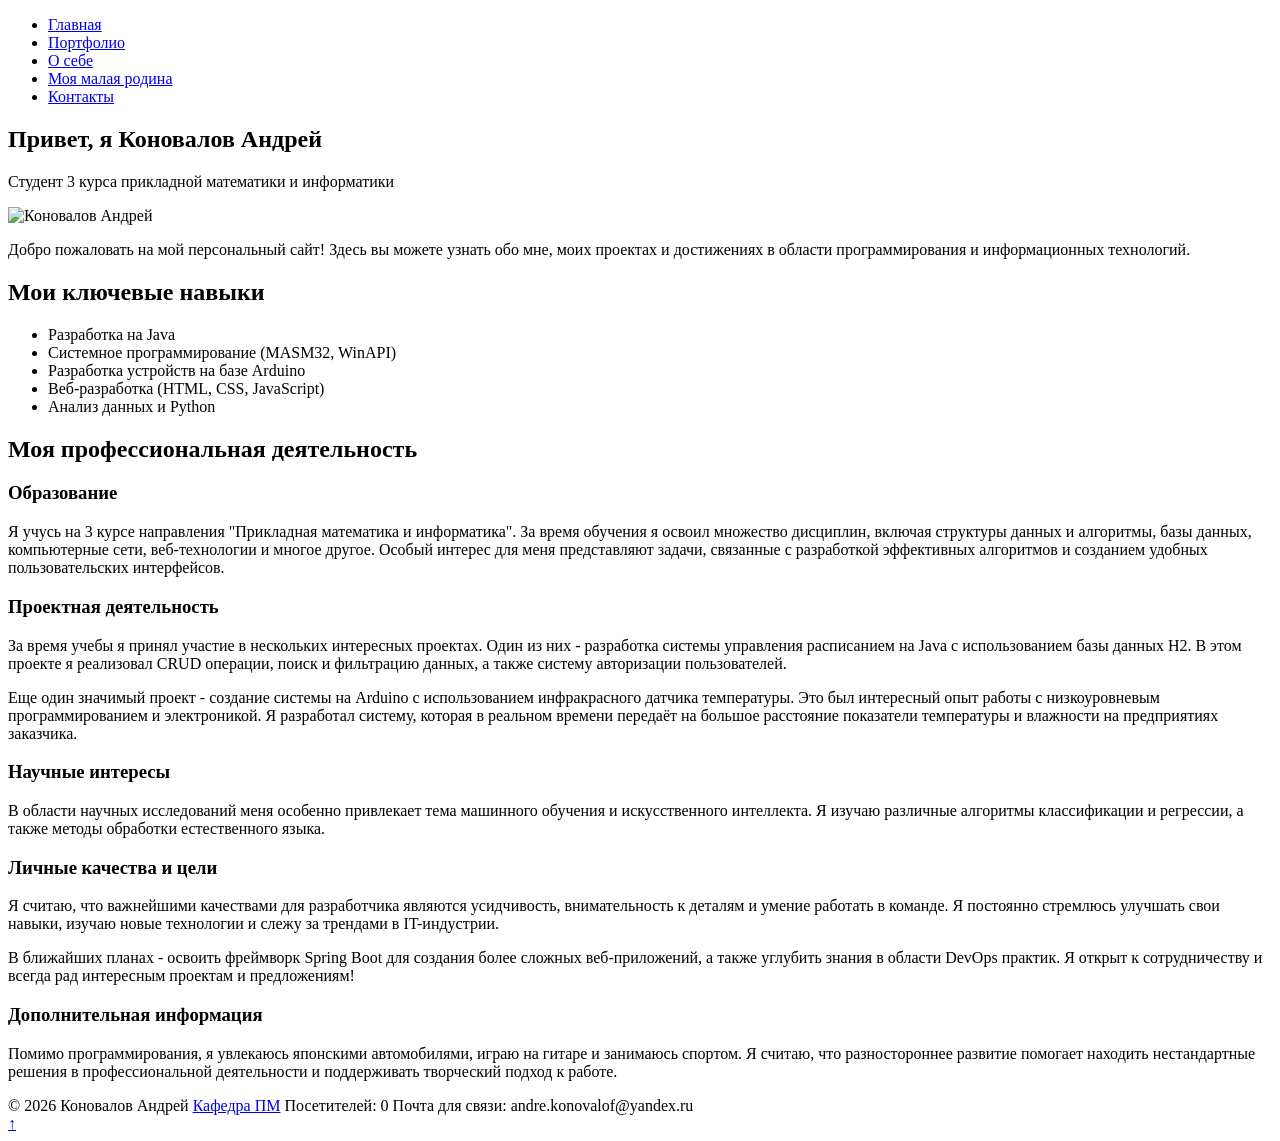
==== index.html @ 791b0295 "Черновая версия сайта style.css необходимо поместить в папку css фотографии - в папку images scrip" ====
<!DOCTYPE html>
<html lang="ru">
<head>
    <meta charset="UTF-8">
    <meta name="viewport" content="width=device-width, initial-scale=1.0">
    <title>Сайт Коновалова Андрея</title>
    <link href="https://fonts.googleapis.com/css2?family=Montserrat:wght@400;700&family=Open+Sans:wght@400;600&display=swap" rel="stylesheet">
    <link rel="stylesheet" href="css/style.css">
</head>
<body>
<div class="parallax-bg"></div>

<div class="leaves-layer"></div>

<header class="fixed-header">
    <nav>
        <ul class="main-menu">
            <li><a href="index.html" class="active">Главная</a></li>
            <li><a href="portfolio.html">Портфолио</a></li>
            <li><a href="about.html">О себе</a></li>
            <li><a href="small_motherland.html">Моя малая родина</a></li>
            <li><a href="contacts.html">Контакты</a></li>
        </ul>
    </nav>
</header>

<div class="content-wrapper">
    <main class="content-container">
        <section class="hero-section">
            <h1 class="expressive-title">Привет, я Коновалов Андрей</h1>
            <p class="subtitle">Студент 3 курса прикладной математики и информатики</p>

            <div class="main-content">
                <div class="photo-frame">
                    <img src="images/my_photo.jpg" alt="Коновалов Андрей" class="profile-photo">
                </div>

                <div class="main-text">
                    <p>Добро пожаловать на мой персональный сайт! Здесь вы можете узнать обо мне, моих проектах и достижениях в области программирования и информационных технологий.</p>
                    <h2>Мои ключевые навыки</h2>
                    <ul class="skills-list">
                        <li>Разработка на Java </li>
                        <li>Системное программирование (MASM32, WinAPI)</li>
                        <li>Разработка устройств на базе Arduino</li>
                        <li>Веб-разработка (HTML, CSS, JavaScript)</li>
                        <li>Анализ данных и Python</li>
                    </ul>
                </div>
            </div>
        </section>

        <section class="info-section">
            <h2>Моя профессиональная деятельность</h2>

            <h3>Образование</h3>
            <p>Я учусь на 3 курсе направления "Прикладная математика и информатика". За время обучения я освоил множество дисциплин, включая структуры данных и алгоритмы, базы данных, компьютерные сети, веб-технологии и многое другое. Особый интерес для меня представляют задачи, связанные с разработкой эффективных алгоритмов и созданием удобных пользовательских интерфейсов.</p>

            <h3>Проектная деятельность</h3>
            <p>За время учебы я принял участие в нескольких интересных проектах. Один из них - разработка системы управления расписанием на Java с использованием базы данных H2. В этом проекте я реализовал CRUD операции, поиск и фильтрацию данных, а также систему авторизации пользователей.</p>

            <p>Еще один значимый проект - создание системы на Arduino с использованием инфракрасного датчика температуры. Это был интересный опыт работы с низкоуровневым программированием и электроникой. Я разработал систему, которая в реальном времени передаёт на большое расстояние показатели температуры и влажности на предприятиях заказчика.</p>

            <h3>Научные интересы</h3>
            <p>В области научных исследований меня особенно привлекает тема машинного обучения и искусственного интеллекта. Я изучаю различные алгоритмы классификации и регрессии, а также методы обработки естественного языка.</p>

            <h3>Личные качества и цели</h3>
            <p>Я считаю, что важнейшими качествами для разработчика являются усидчивость, внимательность к деталям и умение работать в команде. Я постоянно стремлюсь улучшать свои навыки, изучаю новые технологии и слежу за трендами в IT-индустрии.</p>

            <p>В ближайших планах - освоить фреймворк Spring Boot для создания более сложных веб-приложений, а также углубить знания в области DevOps практик. Я открыт к сотрудничеству и всегда рад интересным проектам и предложениям!</p>

            <h3>Дополнительная информация</h3>
            <p>Помимо программирования, я увлекаюсь японскими автомобилями, играю на гитаре и занимаюсь спортом. Я считаю, что разностороннее развитие помогает находить нестандартные решения в профессиональной деятельности и поддерживать творческий подход к работе.</p>

        </section>
    </main>
</div>

<footer class="fixed-footer">
    <div class="footer-content">
        <span>© 2026 Коновалов Андрей</span>
        <a href="https://pm.vogu35.ru/" class="dept-link">Кафедра ПМ</a>
        <span id="visitor-counter">Посетителей: 0</span>
        <span>Почта для связи: andre.konovalof@yandex.ru</span>
    </div>
</footer>

<a href="#" class="scroll-top" id="scrollTop" aria-label="Наверх">↑</a>

<script src="js/script.js"></script>
</body>
</html>
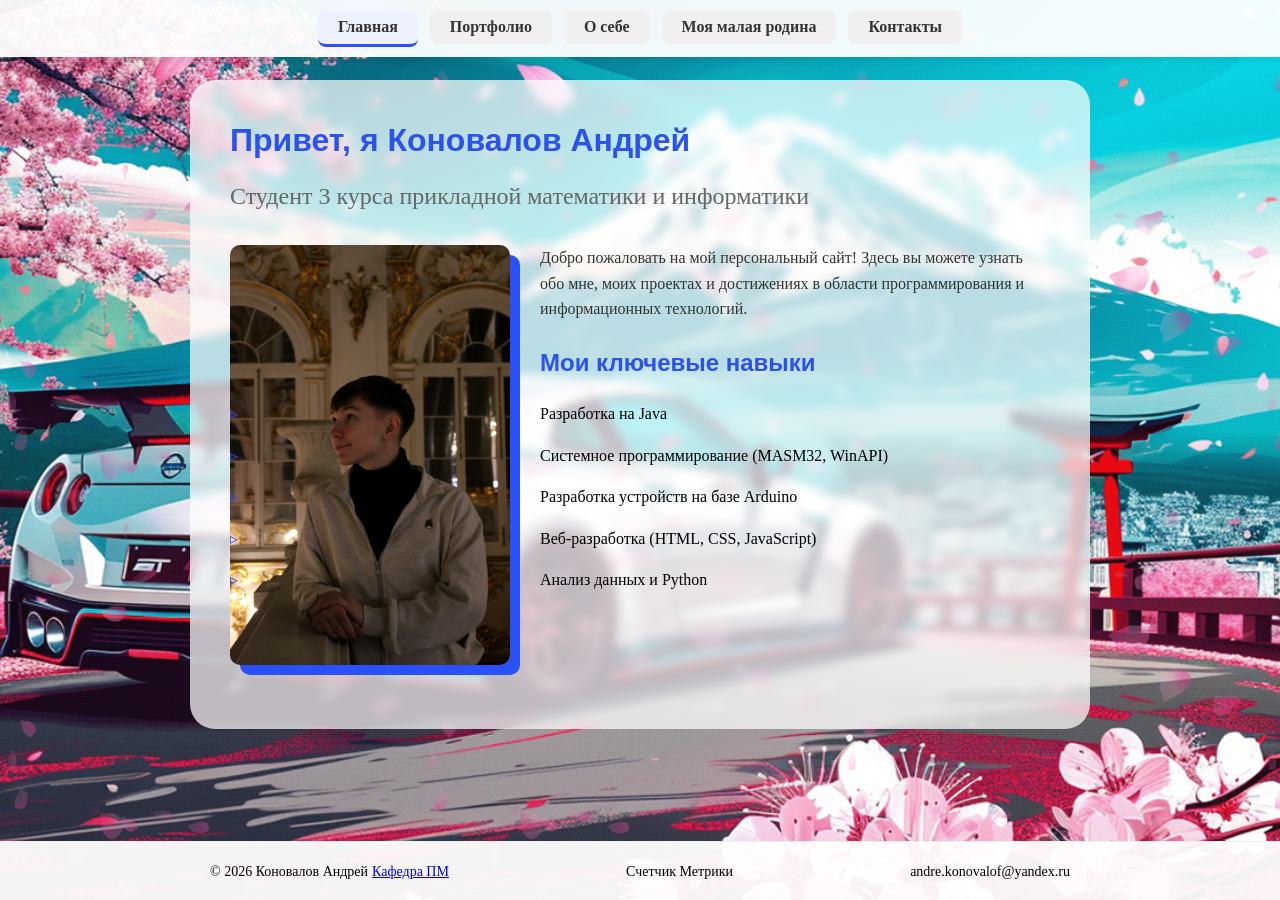
==== commit 9e4f7ac2: "Новая версия сайта Были внесены следующие правки: Корректное масштабирование, пути к файлам, коррект" ====
--- a/index.html
+++ b/index.html
@@ -13,8 +13,14 @@
 <div class="leaves-layer"></div>
 
 <header class="fixed-header">
-    <nav>
-        <ul class="main-menu">
+    <nav class="nav-container">
+        <button class="menu-toggle" id="menuToggle" aria-label="Открыть меню">
+            <span></span>
+            <span></span>
+            <span></span>
+        </button>
+        
+        <ul class="main-menu" id="mainMenu">
             <li><a href="index.html" class="active">Главная</a></li>
             <li><a href="portfolio.html">Портфолио</a></li>
             <li><a href="about.html">О себе</a></li>
@@ -49,39 +55,40 @@
             </div>
         </section>
 
-        <section class="info-section">
-            <h2>Моя профессиональная деятельность</h2>
-
-            <h3>Образование</h3>
-            <p>Я учусь на 3 курсе направления "Прикладная математика и информатика". За время обучения я освоил множество дисциплин, включая структуры данных и алгоритмы, базы данных, компьютерные сети, веб-технологии и многое другое. Особый интерес для меня представляют задачи, связанные с разработкой эффективных алгоритмов и созданием удобных пользовательских интерфейсов.</p>
-
-            <h3>Проектная деятельность</h3>
-            <p>За время учебы я принял участие в нескольких интересных проектах. Один из них - разработка системы управления расписанием на Java с использованием базы данных H2. В этом проекте я реализовал CRUD операции, поиск и фильтрацию данных, а также систему авторизации пользователей.</p>
-
-            <p>Еще один значимый проект - создание системы на Arduino с использованием инфракрасного датчика температуры. Это был интересный опыт работы с низкоуровневым программированием и электроникой. Я разработал систему, которая в реальном времени передаёт на большое расстояние показатели температуры и влажности на предприятиях заказчика.</p>
-
-            <h3>Научные интересы</h3>
-            <p>В области научных исследований меня особенно привлекает тема машинного обучения и искусственного интеллекта. Я изучаю различные алгоритмы классификации и регрессии, а также методы обработки естественного языка.</p>
-
-            <h3>Личные качества и цели</h3>
-            <p>Я считаю, что важнейшими качествами для разработчика являются усидчивость, внимательность к деталям и умение работать в команде. Я постоянно стремлюсь улучшать свои навыки, изучаю новые технологии и слежу за трендами в IT-индустрии.</p>
-
-            <p>В ближайших планах - освоить фреймворк Spring Boot для создания более сложных веб-приложений, а также углубить знания в области DevOps практик. Я открыт к сотрудничеству и всегда рад интересным проектам и предложениям!</p>
-
-            <h3>Дополнительная информация</h3>
-            <p>Помимо программирования, я увлекаюсь японскими автомобилями, играю на гитаре и занимаюсь спортом. Я считаю, что разностороннее развитие помогает находить нестандартные решения в профессиональной деятельности и поддерживать творческий подход к работе.</p>
-
-        </section>
     </main>
 </div>
 
-<footer class="fixed-footer">
+<footer class="site-footer">
     <div class="footer-content">
-        <span>© 2026 Коновалов Андрей</span>
-        <a href="https://pm.vogu35.ru/" class="dept-link">Кафедра ПМ</a>
-        <span id="visitor-counter">Посетителей: 0</span>
-        <span>Почта для связи: andre.konovalof@yandex.ru</span>
+        <div class="footer-info">
+            <span>© 2026 Коновалов Андрей</span>
+            <a href="https://pm.vogu35.ru/" class="dept-link" target="_blank">Кафедра ПМ</a>
+        </div>
+        
+        <div class="footer-counter">
+            <div id="yandex-metrica-informer">
+                <span>Счетчик Метрики</span> 
+            </div>
+        </div>
+
+        <div class="footer-contacts">
+            <span>andre.konovalof@yandex.ru</span>
+        </div>
     </div>
+    
+    <script type="text/javascript" >
+       (function(m,e,t,r,i,k,a){m[i]=m[i]||function(){(m[i].a=m[i].a||[]).push(arguments)};
+       m[i].l=1*new Date();
+       for (var j = 0; j < document.scripts.length; j++) {if (document.scripts[j].src === r) { return; }}
+       k=e.createElement(t),a=e.getElementsByTagName(t)[0],k.async=1,k.src=r,a.parentNode.insertBefore(k,a)})
+       (window, document, "script", "https://mc.yandex.ru/metrika/tag.js", "ym");
+
+       ym(XXXXXXXX, "init", {
+            clickmap:true,
+            trackLinks:true,
+            accurateTrackBounce:true
+       });
+    </script>
 </footer>
 
 <a href="#" class="scroll-top" id="scrollTop" aria-label="Наверх">↑</a>
--- a/css/style.css
+++ b/css/style.css
@@ -0,0 +1,742 @@
+:root {
+    --main-bg: #fdfdfd;
+    --accent-color: #2c52ed;
+    --text-color: #333333;
+    --header-bg: rgba(255, 255, 255, 0.95);
+
+    --container-max-width: 900px;
+    --font-size-base: 16px;
+    --font-size-small: 14px;
+    --font-size-large: 24px;
+    --font-size-h1: 32px;
+    --font-size-h2: 24px;
+    --font-size-h3: 20px;
+}
+
+* {
+    margin: 0;
+    padding: 0;
+    box-sizing: border-box;
+}
+
+html {
+    overflow-x: hidden;
+    overflow-y: auto;
+    height: 100%;
+    font-size: var(--font-size-base);
+}
+
+/* body {
+    font-family: 'Open Sans', sans-serif;
+    background-color: var(--main-bg);
+    color: var(--text-color);
+    font-size: var(--font-size-base);
+    line-height: 1.6;
+
+    overflow-x: hidden;
+    overflow-y: auto;
+    min-height: 100vh;
+
+    padding-top: 70px;
+    padding-bottom: 70px;
+} */
+ body {
+    display: flex;
+    flex-direction: column;
+    min-height: 100vh; /* Растягиваем тело на всю высоту экрана */
+    padding-top: 80px; /* Отступ под шапку */
+    padding-bottom: 0; /* Убираем фиксированный отступ снизу */
+}
+
+.parallax-bg {
+    position: fixed;
+    top: 0;
+    left: 0;
+    right: 0;
+    bottom: 0;
+    width: 100%;
+    height: 100vh;
+    background-image: url('../images/side-pattern.png');
+    background-size: cover;
+    background-position: center;
+    background-repeat: no-repeat;
+    z-index: -2;
+}
+
+.leaves-layer {
+    position: fixed;
+    top: 0;
+    left: 0;
+    right: 0;
+    bottom: 0;
+    width: 100%;
+    height: 100%;
+    background-image: url('../images/leaves.png');
+    background-repeat: repeat;
+    background-size: 420px;
+    opacity: 0.5;
+    pointer-events: none;
+    z-index: -1;
+    transform: translateY(0);
+}
+
+/* .fixed-header {
+    position: fixed;
+    top: 0;
+    left: 0;
+    right: 0;
+    height: 70px;
+    background: var(--header-bg);
+    box-shadow: 0 2px 10px rgba(0,0,0,0.1);
+    z-index: 1000;
+    display: flex;
+    align-items: center;
+    justify-content: center;
+} */
+ .fixed-header {
+    position: fixed;
+    top: 0;
+    left: 0;
+    right: 0;
+    min-height: 40px;
+    height: auto; /* Высота теперь подстраивается под содержимое */
+    background: var(--header-bg);
+    box-shadow: 0 2px 10px rgba(0,0,0,0.1);
+    z-index: 1000;
+    padding: 10px 0;
+    display: flex;
+    align-items: center;
+}
+
+.nav-container {
+    width: 100%;
+    max-width: var(--container-max-width);
+    margin: 0 auto;
+    padding: 0 20px;
+    display: flex;
+    justify-content: center;
+}
+
+/* Кнопка мобильного меню */
+.menu-toggle {
+    display: none;
+    flex-direction: column;
+    justify-content: space-between;
+    width: 30px;
+    height: 21px;
+    background: transparent;
+    border: none;
+    cursor: pointer;
+    padding: 0;
+}
+
+.menu-toggle span {
+    width: 100%;
+    height: 3px;
+    background-color: var(--accent-color);
+    border-radius: 10px;
+    transition: all 0.3s linear;
+}
+
+.content-container {
+    position: relative;
+    max-width: var(--container-max-width);
+    margin: 0 auto;
+    background: rgba(255, 255, 255, 0.72);
+    backdrop-filter: blur(5px);
+    border-radius: 25px;
+    padding: 40px;
+    z-index: 1;
+}
+
+/* .content-wrapper {
+    min-height: calc(100vh - 150px);
+} */
+.content-wrapper {
+    flex: 1 0 auto; /* Заставляет контент занимать все свободное место, выталкивая футер вниз */
+}
+
+/* Контейнер для строки (картинка + текст) */
+.info-row {
+    display: flex;
+    align-items: flex-start; /* Выравнивание по верхнему краю текста */
+    gap: 30px;               /* Расстояние между картинкой и текстом */
+    margin-bottom: 40px;     /* Расстояние между секциями */
+}
+
+/* Стили для текстового блока справа */
+.text-block {
+    flex: 1;                 /* Занимает всё оставшееся пространство */
+}
+
+.text-block h2 {
+    margin-top: 0;           /* Убираем отступ сверху у заголовка для ровности с фото */
+}
+
+/* Уточняем размеры фото-рамки, чтобы они не «скакали» */
+.info-row .photo-frame {
+    flex-shrink: 0;          /* Запрещаем картинке сжиматься */
+    width: 250px;            /* Фиксированная ширина колонки с фото */
+}
+
+.info-row .profile-photo {
+    width: 100%;             /* Картинка подстраивается под рамку */
+    height: auto;
+    border-radius: 10px;
+    display: block;
+}
+
+/* --- Адаптивность для мобильных устройств --- */
+@media (max-width: 768px) {
+    .info-row {
+        flex-direction: column; /* На телефонах картинка снова будет НАД текстом */
+        align-items: center;
+        gap: 15px;
+    }
+    
+    .info-row .photo-frame {
+        width: 100%;            /* Фото на всю ширину на мобилках */
+        max-width: 300px;
+    }
+    
+    .text-block {
+        text-align: center;     /* Центрируем текст на маленьких экранах */
+    }
+}
+
+h1, .expressive-title {
+    font-family: 'Montserrat', sans-serif;
+    font-size: var(--font-size-h1);
+    font-weight: 700;
+    color: var(--accent-color);
+    margin-bottom: 15px;
+    text-align: left;
+    line-height: 1.3;
+}
+
+h2 {
+    font-family: 'Montserrat', sans-serif;
+    font-size: var(--font-size-h2);
+    font-weight: 600;
+    color: var(--accent-color);
+    margin: 25px 0 15px 0;
+    line-height: 1.3;
+}
+
+h3 {
+    font-family: 'Montserrat', sans-serif;
+    font-size: var(--font-size-h3);
+    font-weight: 600;
+    color: #444;
+    margin: 20px 0 12px 0;
+    line-height: 1.3;
+}
+
+p, .main-text p, .info-section p, .about-text p, .motherland-text p, .portfolio-item p, .contact-note p {
+    font-size: var(--font-size-base);
+    line-height: 1.6;
+    margin-bottom: 16px;
+    color: var(--text-color);
+}
+
+.subtitle {
+    font-size: var(--font-size-large);
+    color: #666;
+    margin-bottom: 30px;
+    font-weight: 400;
+}
+
+.photo-frame {
+    float: left;
+    margin: 0 30px 20px 0;
+    position: relative;
+}
+
+.profile-photo {
+    width: 280px;
+    border-radius: 10px;
+    filter: contrast(1.05) brightness(1.02);
+    box-shadow: 10px 10px 0px var(--accent-color);
+    transition: transform 0.3s ease;
+}
+
+.profile-photo:hover {
+    transform: translate(-5px, -5px);
+    box-shadow: 15px 15px 0px var(--accent-color);
+}
+
+/* .fixed-footer {
+    position: fixed;
+    bottom: 0;
+    left: 0;
+    right: 0;
+    background: var(--header-bg);
+    padding: 12px 0;
+    border-top: 1px solid #eee;
+    text-align: center;
+    z-index: 1000;
+    font-size: var(--font-size-small);
+} */
+
+/* --- ФУТЕР --- */
+.site-footer {
+    flex: 0 0 auto; /* Футер не растягивается */
+    background: var(--header-bg);
+    padding: 20px 0;
+    border-top: 1px solid #eee;
+    margin-top: 40px; /* Отступ от контента */
+    width: 100%;
+}
+
+/* .footer-content {
+    display: flex;
+    justify-content: space-around;
+    align-items: center;
+    max-width: var(--container-max-width);
+    margin: 0 auto;
+    padding: 0 20px;
+    gap: 20px;
+} */
+
+.footer-content {
+    display: flex;
+    justify-content: space-between;
+    align-items: center;
+    max-width: var(--container-max-width);
+    margin: 0 auto;
+    padding: 0 20px;
+    gap: 20px;
+    flex-wrap: wrap; /* Чтобы на мобилках элементы переносились */
+}
+
+.footer-content span,
+.footer-content a {
+    font-size: var(--font-size-small);
+}
+
+.main-menu {
+    list-style: none;
+    display: flex;
+    justify-content: center;
+    margin: 0;
+    padding: 0;
+    gap: 12px;
+}
+
+.main-menu li a {
+    display: inline-block;
+    color: #333;
+    text-decoration: none;
+    font-weight: 600;
+    font-size: var(--font-size-base);
+    padding: 8px 20px;
+    background-color: #f0f0f0;
+    border-radius: 8px;
+    transition: all 0.3s ease;
+}
+
+.main-menu li a:hover {
+    background-color: #2c52ed;
+    color: #ffffff;
+    transform: scale(1.05);
+    box-shadow: 0 4px 15px rgba(44, 82, 237, 0.4);
+}
+
+.main-menu li a.active {
+    background-color: #eef2ff;
+    border-bottom: 3px solid #2c52ed;
+}
+
+.scroll-top {
+    position: fixed;
+    bottom: 80px;
+    right: 20px;
+    width: 45px;
+    height: 45px;
+    background: var(--accent-color);
+    color: white;
+    text-align: center;
+    line-height: 45px;
+    font-size: 24px;
+    border-radius: 50%;
+    text-decoration: none;
+    opacity: 0;
+    transition: opacity 0.3s ease;
+    z-index: 1001;
+}
+
+.scroll-top.visible {
+    opacity: 1;
+}
+
+.scroll-top:hover {
+    background: #1a3cb0;
+    transform: scale(1.1);
+}
+
+/* Списки */
+.skills-list {
+    list-style: none;
+    padding-left: 0;
+    margin-bottom: 20px;
+}
+
+.skills-list li {
+    padding: 8px 0 8px 25px;
+    position: relative;
+    font-size: var(--font-size-base);
+    line-height: 1.6;
+}
+
+.skills-list li:before {
+    content: "▹";
+    position: absolute;
+    left: 0;
+    color: var(--accent-color);
+}
+
+.main-content::after,
+.about-content::after,
+.motherland-content::after {
+    content: "";
+    display: table;
+    clear: both;
+}
+
+.info-section {
+    margin-top: 50px;
+    padding-top: 30px;
+    border-top: 2px solid rgba(44, 82, 237, 0.2);
+}
+
+.info-section h2 {
+    margin-top: 30px;
+}
+
+.info-section h3 {
+    padding-left: 15px;
+    border-left: 4px solid var(--accent-color);
+}
+
+.info-section {
+    animation: fadeInUp 0.6s ease-out;
+}
+
+@keyframes fadeInUp {
+    from {
+        opacity: 0;
+        transform: translateY(30px);
+    }
+    to {
+        opacity: 1;
+        transform: translateY(0);
+    }
+}
+
+::-webkit-scrollbar {
+    width: 10px;
+}
+
+::-webkit-scrollbar-track {
+    background: rgba(0, 0, 0, 0.05);
+    border-radius: 5px;
+}
+
+::-webkit-scrollbar-thumb {
+    background: var(--accent-color);
+    border-radius: 5px;
+}
+
+::-webkit-scrollbar-thumb:hover {
+    background: #1a3cb0;
+}
+
+.portfolio-grid {
+    display: grid;
+    grid-template-columns: repeat(auto-fill, minmax(350px, 1fr));
+    gap: 30px;
+    margin-top: 30px;
+}
+
+.portfolio-item {
+    background: rgba(255, 255, 255, 0.7);
+    border-radius: 15px;
+    padding: 25px;
+    transition: transform 0.3s ease, box-shadow 0.3s ease;
+}
+
+.portfolio-item:hover {
+    transform: translateY(-5px);
+    box-shadow: 0 10px 30px rgba(0,0,0,0.1);
+}
+
+.portfolio-item h3 {
+    color: var(--accent-color);
+    margin-bottom: 15px;
+}
+
+.tech-tags {
+    display: flex;
+    flex-wrap: wrap;
+    gap: 8px;
+    margin-top: 15px;
+}
+
+.tech-tags span {
+    background: var(--accent-color);
+    color: white;
+    padding: 4px 12px;
+    border-radius: 20px;
+    font-size: var(--font-size-small);
+}
+
+.about-text h2:first-of-type,
+.motherland-text h2:first-of-type {
+    margin-top: 0;
+}
+
+.motherland-text ul {
+    margin-top: 10px;
+}
+
+.contacts-grid {
+    display: grid;
+    grid-template-columns: repeat(auto-fill, minmax(250px, 1fr));
+    gap: 25px;
+    margin: 40px 0;
+}
+
+.contact-card {
+    text-decoration: none; /* Убирает подчеркивание */
+    background: rgba(255, 255, 255, 0.7);
+    border-radius: 15px;
+    padding: 25px;
+    text-align: center;
+    transition: transform 0.3s ease;
+}
+
+.contact-card:hover {
+    transform: translateY(-5px);
+}
+
+.contact-icon {
+    font-size: 48px;
+    margin-bottom: 15px;
+}
+
+.contact-card h3 {
+    color: var(--accent-color);
+    margin-bottom: 10px;
+}
+
+.contact-card p {
+    color: #666;
+    font-size: var(--font-size-small);
+    margin-bottom: 15px;
+}
+
+.contact-link {
+    color: var(--accent-color);
+    text-decoration: none;
+    font-weight: bold;
+    font-size: var(--font-size-base);
+    transition: color 0.3s ease;
+}
+
+.contact-link:hover {
+    color: #1a3cb0;
+    text-decoration: underline;
+}
+
+.contact-note {
+    background: rgba(44, 82, 237, 0.1);
+    border-radius: 15px;
+    padding: 25px;
+    margin-top: 30px;
+}
+
+.contact-note p {
+    margin-bottom: 10px;
+}
+
+/* ================ Настройки под мобильные устройства ===========*/
+
+/* @media (max-width: 768px) {
+    :root {
+        --font-size-base: 14px;
+        --font-size-large: 20px;
+        --font-size-h1: 26px;
+        --font-size-h2: 20px;
+        --font-size-h3: 18px;
+        --container-max-width: 95%;
+    }
+
+    .content-container {
+        margin: 20px;
+        padding: 20px;
+    }
+
+    .photo-frame {
+        float: none;
+        margin: 0 auto 20px auto;
+        text-align: center;
+    }
+
+    .profile-photo {
+        width: 220px;
+    }
+
+    .main-menu {
+        gap: 6px;
+        flex-wrap: wrap;
+    }
+
+    .main-menu li a {
+        padding: 6px 12px;
+        font-size: var(--font-size-small);
+    }
+
+    .footer-content {
+        flex-direction: column;
+        gap: 8px;
+    }
+
+    .portfolio-grid,
+    .contacts-grid {
+        grid-template-columns: 1fr;
+    }
+
+    .portfolio-item,
+    .contact-card {
+        padding: 20px;
+    } */
+/* } */
+/* --- Адаптивность для экстремального ЗУМА (300-500%) --- */
+@media (max-width: 768px) {
+    /* Делаем шапку тоньше */
+    .fixed-header {
+        height: 50px;
+        min-height: 50px;
+        padding: 0;
+    }
+
+    .menu-toggle {
+        display: flex;
+        z-index: 1001;
+        margin-right: 15px;
+    }
+
+    .main-menu {
+        display: none;
+        position: fixed;
+        top: 50px; /* Стык в стык к шапке */
+        left: 0;
+        right: 0;
+        
+        flex-direction: column;
+        background: var(--header-bg);
+        padding: 0;
+        margin: 0;
+        overflow: hidden; /* Никакой прокрутки */
+        z-index: 1000;
+    }
+
+    .main-menu.active {
+        display: flex;
+    }
+
+    .main-menu li {
+        flex: 1; /* Каждая кнопка забирает равную долю от ОСТАТКА экрана */
+        display: flex;
+        width: 100%;
+        border-bottom: 1px solid rgba(0,0,0,0.05);
+    }
+
+    .main-menu li a {
+        flex: 1;
+        display: flex;
+        align-items: center;
+        justify-content: center;
+        text-align: center;
+        padding: 2px 5px; /* Минимальнейшие отступы, чтобы не раздувать кнопку */
+        
+        /* Динамический шрифт: станет совсем мелким, если экран сплющит зумом */
+        font-size: clamp(9px, 3vh, 16px); 
+        
+        line-height: 1;
+        text-decoration: none;
+        word-break: break-word; /* Позволяет переносить длинные слова, если узко */
+    }
+}
+/* Спец-режим для тех, кто выкрутил зум на максимум (очень малая высота вьюпорта) */
+@media (max-height: 300px) and (max-width: 768px) {
+    .fixed-header {
+        height: 30px;
+        min-height: 30px;
+    }
+    .main-menu {
+        top: 30px;
+    }
+    .main-menu li a {
+        font-size: clamp(8px, 5vh, 12px); /* Максимальное уменьшение */
+    }
+
+    .footer-content {
+        flex-direction: column;
+        text-align: center;
+    }
+}
+
+/* Стили для изображений проектов */
+.portfolio-image {
+    width: 100%;
+    height: 200px;
+    overflow: hidden;
+    border-radius: 10px;
+    margin-bottom: 15px;
+    background-color: #f0f0f0;
+}
+
+.portfolio-image img {
+    width: 100%;
+    height: 100%;
+    object-fit: cover;
+    transition: transform 0.3s ease;
+}
+
+.portfolio-item:hover .portfolio-image img {
+    transform: scale(1.05);
+}
+
+/* Стили для ссылок проектов */
+.project-links {
+    display: flex;
+    gap: 15px;
+    margin-top: 15px;
+    padding-top: 10px;
+    border-top: 1px solid rgba(0,0,0,0.1);
+}
+
+.project-link {
+    display: inline-flex;
+    align-items: center;
+    gap: 5px;
+    color: var(--accent-color);
+    text-decoration: none;
+    font-size: var(--font-size-small);
+    font-weight: 600;
+    transition: all 0.3s ease;
+    padding: 5px 10px;
+    border-radius: 5px;
+    background: rgba(44, 82, 237, 0.1);
+}
+
+.project-link:hover {
+    background: var(--accent-color);
+    color: white;
+    transform: translateY(-2px);
+}
+
+.demo-link {
+    background: rgba(44, 82, 237, 0.05);
+}
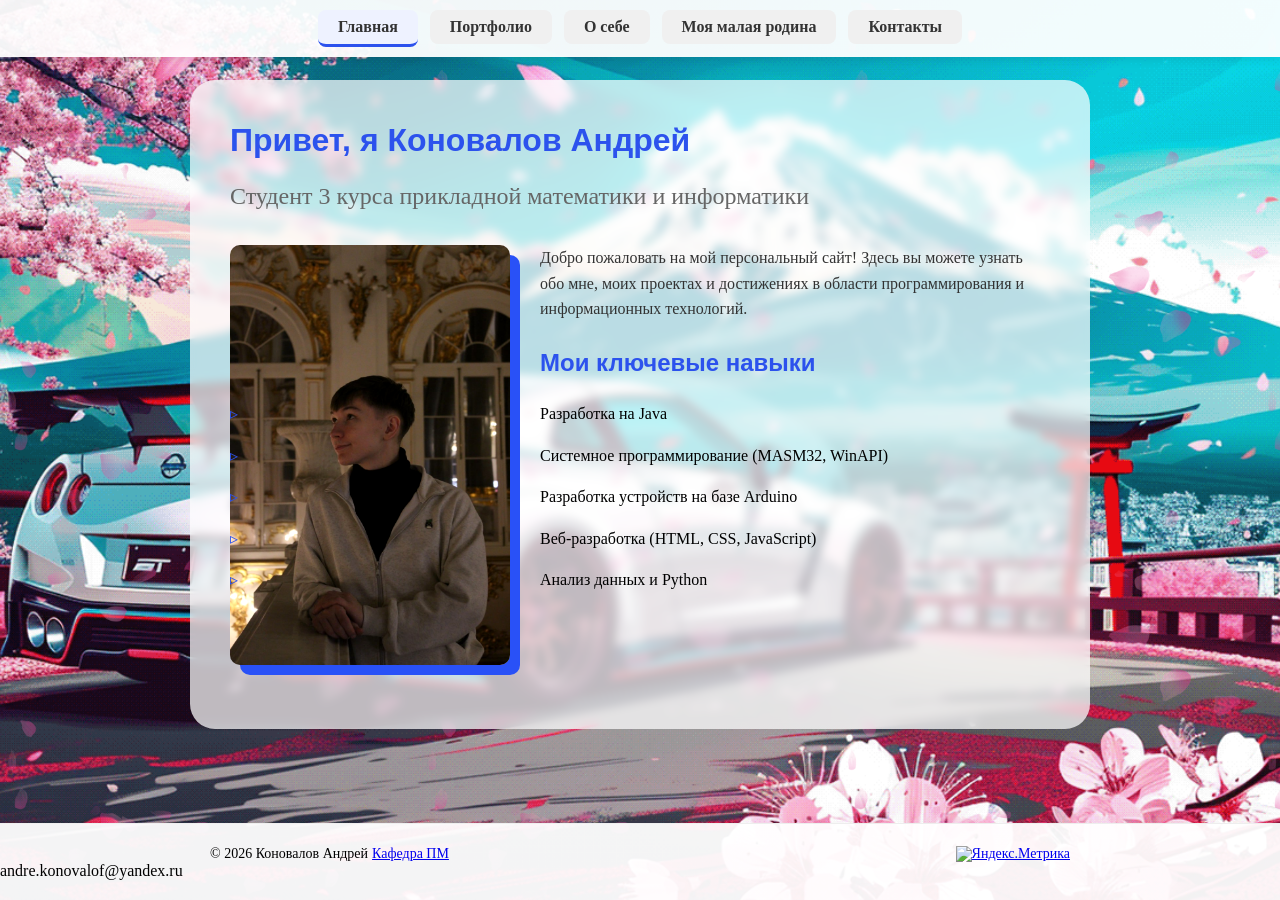
==== commit f4c716b1: "Настройка информера" ====
--- a/index.html
+++ b/index.html
@@ -65,10 +65,14 @@
             <a href="https://pm.vogu35.ru/" class="dept-link" target="_blank">Кафедра ПМ</a>
         </div>
         
-        <div class="footer-counter">
-            <div id="yandex-metrica-informer">
-                <span>Счетчик Метрики</span> 
-            </div>
+        <div id="yandex-metrica-informer">
+    <a href="https://metrika.yandex.ru/stat/?id=109160713&amp;from=informer"
+    target="_blank" rel="nofollow">
+        <img src="https://informer.yandex.ru/informer/109160713/3_1_FFFFFFFF_EFEFEFEF_0_pageviews"
+        style="width:88px; height:31px; border:0;" alt="Яндекс.Метрика" 
+        title="Яндекс.Метрика: данные за сегодня (просмотры, визиты и уникальные посетители)" />
+    </a>
+    </div>
         </div>
 
         <div class="footer-contacts">
@@ -76,23 +80,17 @@
         </div>
     </div>
     
-    <script type="text/javascript" >
-       (function(m,e,t,r,i,k,a){m[i]=m[i]||function(){(m[i].a=m[i].a||[]).push(arguments)};
-       m[i].l=1*new Date();
-       for (var j = 0; j < document.scripts.length; j++) {if (document.scripts[j].src === r) { return; }}
-       k=e.createElement(t),a=e.getElementsByTagName(t)[0],k.async=1,k.src=r,a.parentNode.insertBefore(k,a)})
-       (window, document, "script", "https://mc.yandex.ru/metrika/tag.js", "ym");
-
-       ym(XXXXXXXX, "init", {
-            clickmap:true,
-            trackLinks:true,
-            accurateTrackBounce:true
-       });
-    </script>
+    <!-- Yandex.Metrika counter --> <script type="text/javascript">     (function(m,e,t,r,i,k,a){
+    m[i]=m[i]||function(){(m[i].a=m[i].a||[]).push(arguments)}; 
+    m[i].l=1*new Date();         for (var j = 0; j < document.scripts.length; j++) {if (document.scripts[j].src === r) { return; }}  
+    k=e.createElement(t),a=e.getElementsByTagName(t)[0],k.async=1,k.src=r,a.parentNode.insertBefore(k,a)     
+    })(window, document,'script','https://mc.yandex.ru/metrika/tag.js?id=109160713', 'ym');   
+    ym(109160713, 'init', {ssr:true, webvisor:true, clickmap:true, ecommerce:"dataLayer", referrer: document.referrer, url: location.href, accurateTrackBounce:true, trackLinks:true});
+    </script> <noscript><div><img src="https://mc.yandex.ru/watch/109160713" style="position:absolute; left:-9999px;" alt="" /></div></noscript> <!-- /Yandex.Metrika counter -->
 </footer>
 
 <a href="#" class="scroll-top" id="scrollTop" aria-label="Наверх">↑</a>
 
 <script src="js/script.js"></script>
 </body>
-</html>+</html>
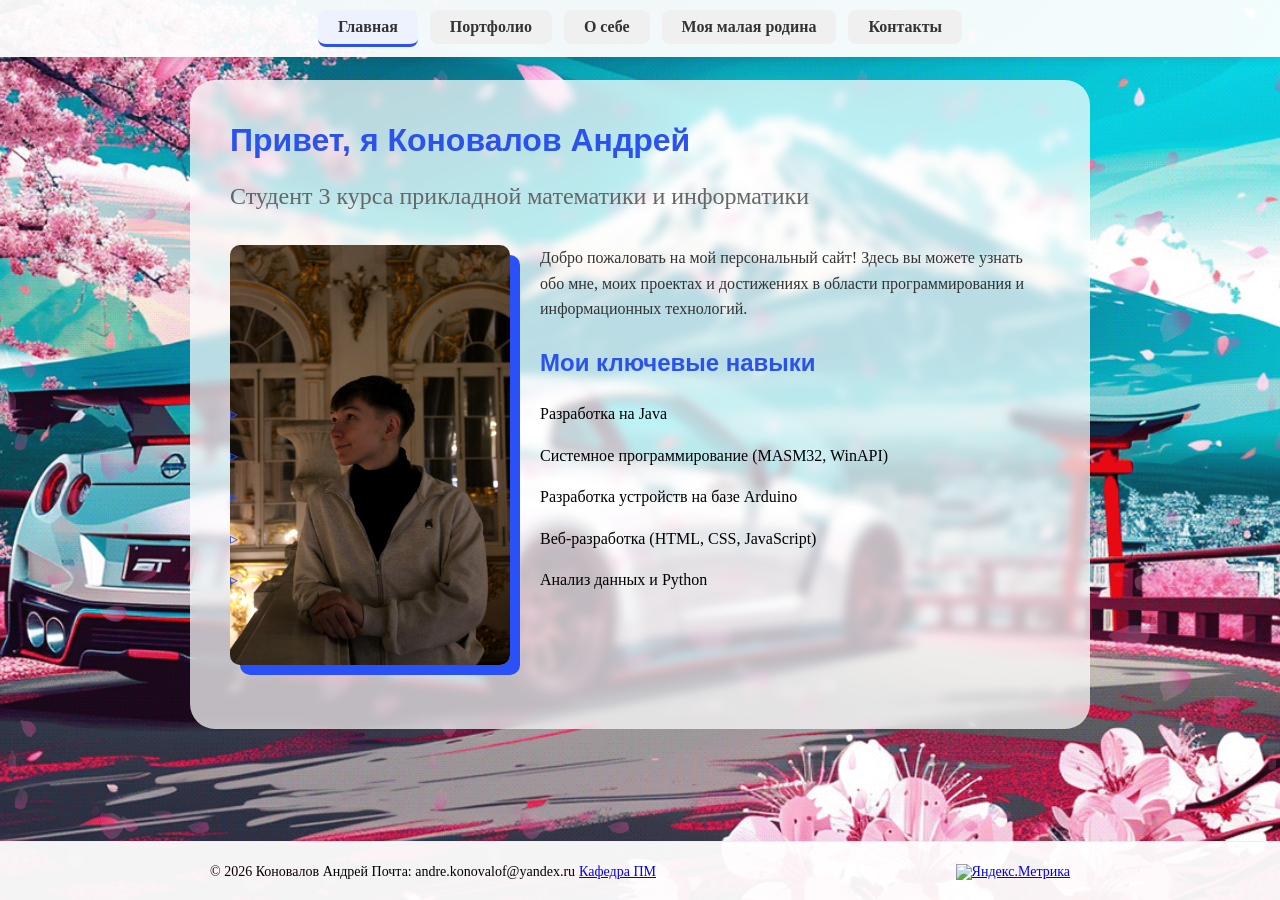
==== commit bac76f71: "Устранение сдвига данных" ====
--- a/index.html
+++ b/index.html
@@ -61,7 +61,7 @@
 <footer class="site-footer">
     <div class="footer-content">
         <div class="footer-info">
-            <span>© 2026 Коновалов Андрей</span>
+            <span>© 2026 Коновалов Андрей Почта: andre.konovalof@yandex.ru</span>
             <a href="https://pm.vogu35.ru/" class="dept-link" target="_blank">Кафедра ПМ</a>
         </div>
         
@@ -72,12 +72,6 @@
         style="width:88px; height:31px; border:0;" alt="Яндекс.Метрика" 
         title="Яндекс.Метрика: данные за сегодня (просмотры, визиты и уникальные посетители)" />
     </a>
-    </div>
-        </div>
-
-        <div class="footer-contacts">
-            <span>andre.konovalof@yandex.ru</span>
-        </div>
     </div>
     
     <!-- Yandex.Metrika counter --> <script type="text/javascript">     (function(m,e,t,r,i,k,a){
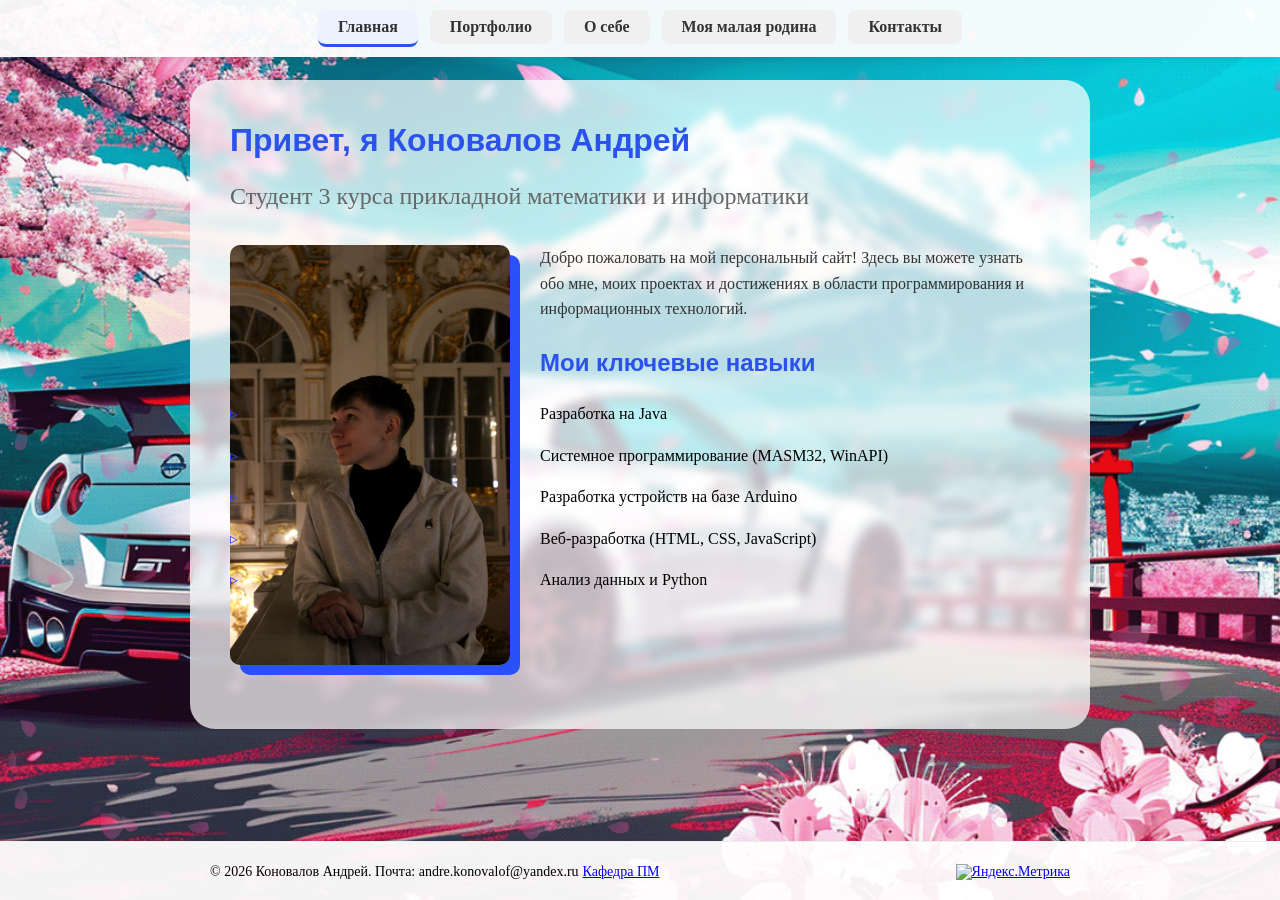
==== commit 1ac9554f: "Настройка счётчика на всех страницах Подключение Яндекс Метрики" ====
--- a/index.html
+++ b/index.html
@@ -61,7 +61,7 @@
 <footer class="site-footer">
     <div class="footer-content">
         <div class="footer-info">
-            <span>© 2026 Коновалов Андрей Почта: andre.konovalof@yandex.ru</span>
+            <span>© 2026 Коновалов Андрей. Почта: andre.konovalof@yandex.ru</span>
             <a href="https://pm.vogu35.ru/" class="dept-link" target="_blank">Кафедра ПМ</a>
         </div>
         
@@ -87,4 +87,4 @@
 
 <script src="js/script.js"></script>
 </body>
-</html>
+</html>
